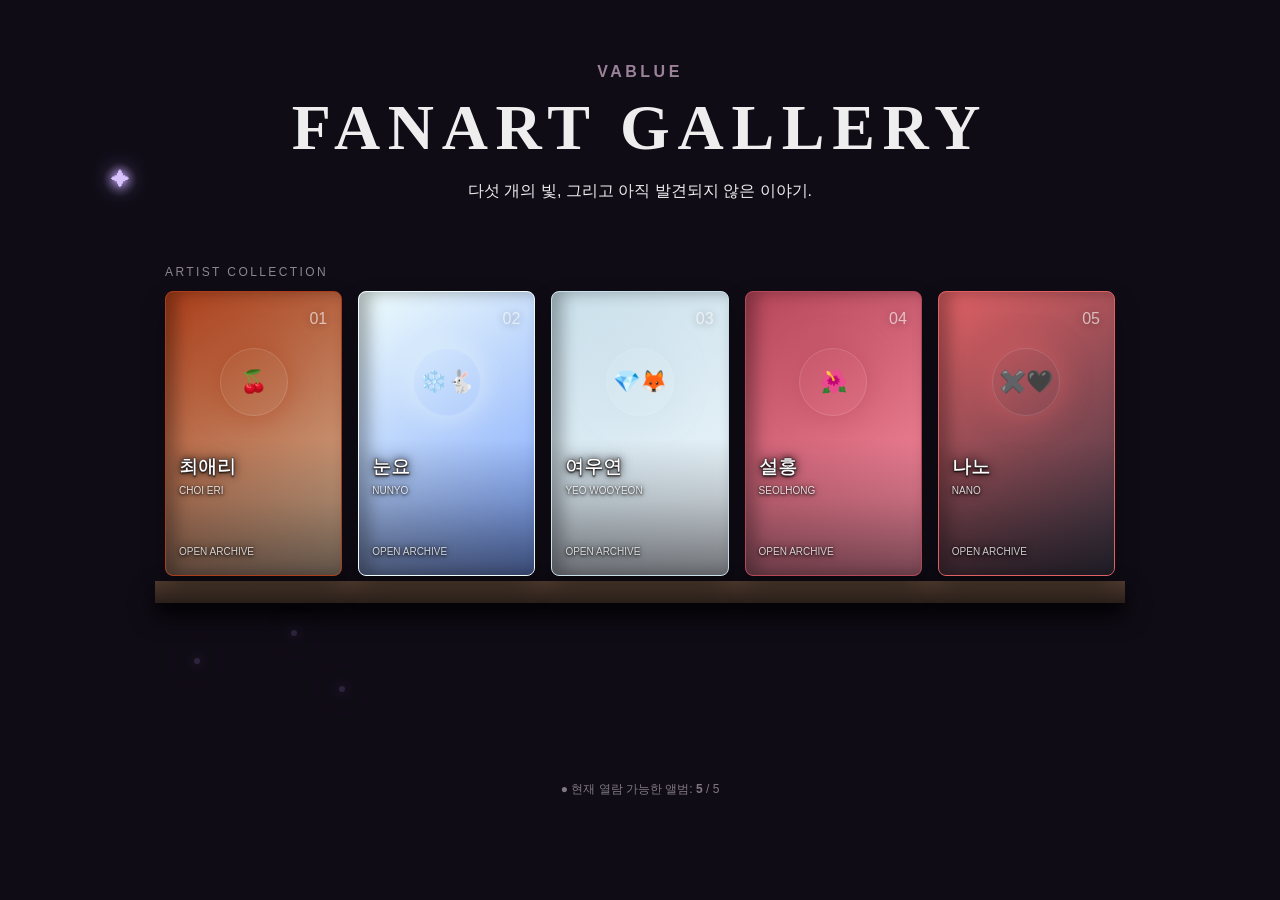
==== index.html @ e78878ca "Add files via upload" ====
<!doctype html><html lang="ko"><head><meta charset="utf-8"><meta name="viewport" content="width=device-width,initial-scale=1"><title>VABLUE FANART GALLERY</title><link rel="stylesheet" href="style.css?v=1.2"></head><body><main>
<section id="archive" class="screen active"><header><b>VABLUE</b><h1>FANART GALLERY</h1><p>다섯 개의 빛, 그리고 아직 발견되지 않은 이야기.</p></header><p class="label">ARTIST COLLECTION</p><div id="albums"></div><div class="shelf"></div><div class="floor-zone"><i class="wisp w1"></i><i class="wisp w2"></i><i class="wisp w3"></i></div><button id="secretWisp" aria-label="작은 유령불" title="" type="button">✦</button><footer>● 현재 열람 가능한 앨범: <strong id="openCount">5</strong> / 5</footer></section>

<div id="rabuTransition"><div class="rabu-open"><span>GHOST_007</span><b>ANOTHER MEMORY</b><small>책장 밖의 기록을 불러오는 중…</small></div></div><section id="transition"><div class="book" id="transitionBook"><span id="transitionMark">🌺</span><strong id="transitionName">SEOLHONG</strong></div></section>

<section id="member" class="screen">
  <button id="back">← Archive</button>
  <div class="hero" id="memberHero">
    <div class="copy">
      <small id="albumNumber">MEMORY ALBUM · 06</small>
      <h2 id="memberTitle">SEOLHONG</h2>
      <p id="memberDate">2025.09.07 —</p>
      <blockquote id="memberQuote">“기억하고 싶은 장면들을 한 권에.”</blockquote>
      <button id="enter">기록 보기</button>
    </div>
    <img id="memberHeroImage" src="images/seolhong/hero-v12.webp" alt="설홍">
  </div>

  <section id="content" hidden aria-hidden="true">
    <div class="sectionhead"><div><small>CHAPTERS</small><h3>카테고리</h3></div><p>앨범의 북마크를 골라보세요.</p></div>
    <div id="cats"></div>
    <div class="ghead"><div><small id="kick"></small><h3 id="title"></h3></div><span id="count"></span></div>
    <div id="photos"></div>
  </section>
</section></main>

<div id="lightbox"><button id="close">×</button><img id="lbimg"><div><small id="lbdate"></small><h3 id="lbtitle"></h3><p id="lbmemo"></p></div></div>
<script src="app.js?v=1.2"></script></body></html>
---- style.css ----
*{box-sizing:border-box}html,body{margin:0;background:#100c16;color:#eee;font-family:Arial,"Noto Sans KR",sans-serif}.screen{display:none;min-height:100vh;padding:7vh 4vw}.active{display:block}header{text-align:center;margin-bottom:7vh}header b,small{letter-spacing:.22em;color:#9c8299}h1{font:700 clamp(34px,5vw,68px) Georgia;letter-spacing:.12em;margin:.15em}.label,#albums,.shelf{max-width:1100px;margin-left:auto;margin-right:auto}.label{font-size:12px;color:#8e858d;letter-spacing:.2em}#albums{display:grid;grid-template-columns:repeat(6,1fr);gap:16px}.album{height:285px;background:#1b191c;border:1px solid #302c31;border-radius:8px;padding:18px 13px;position:relative;box-shadow:inset 10px 0 16px #0005,0 12px 25px #0005;transition:.3s;overflow:hidden}.album:after{content:"";position:absolute;inset:0;background:linear-gradient(145deg,var(--p),var(--s));opacity:.08}.num,.mark,.album h3,.album em,.state{position:relative;z-index:1}.num{position:absolute;right:14px;color:#666}.mark{width:68px;height:68px;border:1px solid #ffffff22;border-radius:50%;display:grid;place-items:center;margin:38px auto;font-size:22px;filter:grayscale(1);opacity:.55}.album h3{margin:0}.album em,.state{font-size:10px;color:#777;font-style:normal}.state{position:absolute;bottom:18px}.album.open{cursor:pointer;background:linear-gradient(145deg,var(--p),var(--s));border-color:var(--p)}.album.open .mark{filter:none;opacity:1;box-shadow:0 0 30px color-mix(in srgb,var(--p) 55%,transparent)}.album:hover{transform:translateY(-5px)}.shelf{height:22px;background:linear-gradient(#513c2f,#2b201b);box-shadow:0 12px 25px #000;margin-top:5px}footer{text-align:center;color:#807783;font-size:12px;margin-top:28px}#transition{display:none;position:fixed;inset:0;z-index:20;background:#0d0911;place-items:center}.book{width:190px;height:280px;background:linear-gradient(145deg,#A3233E,#272332);border:1px solid #A3233E;border-radius:8px;display:grid;place-content:center;text-align:center;gap:20px;font-size:34px;box-shadow:0 0 80px #A3233E55;animation:zoom 1.3s ease}.book strong{font-size:14px;letter-spacing:.25em}@keyframes zoom{0%{opacity:0;transform:scale(.65) translateY(30px)}70%{opacity:1;transform:scale(1.06)}100%{transform:scale(1)}}#member{background:linear-gradient(#f6f0eb,#e7ddd4);color:#30252b}#back{position:fixed;z-index:5;top:18px;left:18px}.hero{max-width:1120px;min-height:78vh;margin:auto;display:grid;grid-template-columns:.8fr 1.2fr;background:#f8f1e8;box-shadow:0 30px 70px #33202c35;overflow:hidden}.copy{padding:9%;display:flex;flex-direction:column;justify-content:center}.copy h2{font:700 clamp(48px,7vw,90px) Georgia;margin:.15em 0;color:#A3233E}.copy button{align-self:flex-start;margin-top:25px;padding:12px 25px;border:0;border-radius:25px;background:#A3233E;color:#fff}.hero img{width:100%;height:100%;object-fit:cover}#content{max-width:1120px;margin:70px auto}.sectionhead,.ghead{display:flex;justify-content:space-between;align-items:end;margin:45px 0 18px}.sectionhead h3,.ghead h3{font:700 34px Georgia;margin:4px 0}#cats{display:grid;grid-template-columns:repeat(4,1fr);gap:12px}.cat{text-align:left;padding:20px;background:#fff9;border:1px solid #bcaab1;cursor:pointer;color:#392c32;transition:.25s}.cat:hover{transform:translateY(-4px);box-shadow:0 12px 25px #A3233E18;border-color:#A3233E}.cat i{font-style:normal;font-size:24px;display:block}.cat b{display:block;margin:9px 0 3px}.cat small{display:block;font-size:9px}.cat span{display:block;margin-top:12px;font-size:10px;color:#8b737c}#photos{display:grid;grid-template-columns:repeat(12,1fr);gap:20px;align-items:start}.memory{background:#fff;padding:10px 10px 15px;box-shadow:0 9px 24px #50313c20;cursor:pointer;grid-column:span 4;transform:rotate(-.5deg)}.memory.m1{grid-column:span 5;transform:rotate(.7deg);margin-top:32px}.memory.m2{grid-column:span 3;transform:rotate(-.8deg)}.memory.m3{grid-column:span 6;transform:rotate(.4deg)}.memory img{width:100%;display:block}.memory h4{margin:12px 5px 4px}.memory p{font-size:12px;color:#6d5961;margin:5px}.memory time{display:block;font-size:10px;color:#a18f97;margin:9px 5px}.empty{grid-column:1/-1;padding:70px;text-align:center;border:1px dashed #bca4ae;background:#fff5;color:#8d7880}#lightbox{display:none;position:fixed;inset:0;z-index:30;background:#100b11ee;padding:5vw;grid-template-columns:1.5fr .5fr;gap:30px;align-items:center}#lightbox.show{display:grid}#lightbox img{max-width:100%;max-height:88vh;margin:auto}#close{position:absolute;right:25px;top:20px;z-index:40;width:48px;height:48px;display:grid;place-items:center;background:rgba(255,255,255,.06);border:1px solid rgba(255,255,255,.12);border-radius:50%;color:white;font-size:32px;line-height:1;cursor:pointer;transition:.2s}#close:hover{background:rgba(255,255,255,.14);transform:scale(1.05)}@media(max-width:850px){#albums{grid-template-columns:repeat(3,1fr)}.album{height:225px}.hero{grid-template-columns:1fr}.hero img{max-height:65vh}#cats{grid-template-columns:repeat(2,1fr)}#photos{display:block}.memory{margin:15px 0!important;transform:none!important}#lightbox{grid-template-columns:1fr}}
:root{--member-primary:#A3233E;--member-secondary:#272332}
#transition .book{background:linear-gradient(145deg,var(--s,#272332),var(--p,#A3233E));border-color:var(--p,#A3233E)}
#member .copy h2{color:var(--member-secondary)}
#member .copy button{background:linear-gradient(135deg,var(--member-primary),var(--member-secondary))}
#member .cat:hover{border-color:var(--member-primary)}
#member .ghead small,#member .copy small{color:var(--member-primary)}

/* v9 readability + member hero fixes */
/* Keep book titles readable regardless of each personal-color cover. */
.album.open::before{
  content:"";
  position:absolute;
  z-index:0;
  left:0;right:0;bottom:0;
  height:48%;
  background:linear-gradient(to top,rgba(12,10,15,.62),rgba(12,10,15,.22) 55%,transparent);
  pointer-events:none;
}
.album.open h3{
  color:#fffafc;
  text-shadow:0 2px 10px rgba(0,0,0,.55);
}
.album.open em{
  color:rgba(255,250,252,.68);
  text-shadow:0 1px 7px rgba(0,0,0,.45);
}
.album.open .state{
  color:rgba(255,250,252,.8);
  text-shadow:0 1px 8px rgba(0,0,0,.52);
}
.album.open .num{
  color:rgba(255,255,255,.62);
  text-shadow:0 1px 8px rgba(0,0,0,.32);
}

/* Main album title stays neutral and readable for every member. */
#member .copy h2{
  color:#2f2932 !important;
}

/* Keep hero artwork clean and make failures visually obvious only if a URL is truly missing. */
#memberHeroImage{
  display:block;
  width:100%;
  height:100%;
  object-fit:cover;
  object-position:center top;
  background:#ece5df;
}

/* v10: universal bookshelf title readability + neutral hero titles */
.album h3{
  color:#fffdfd !important;
  text-shadow:
    0 1px 2px rgba(0,0,0,.95),
    0 0 7px rgba(0,0,0,.82),
    0 0 14px rgba(0,0,0,.45) !important;
  -webkit-text-stroke:.35px rgba(20,17,22,.78);
}
.album em{
  color:rgba(255,255,255,.82) !important;
  text-shadow:0 1px 3px rgba(0,0,0,.92),0 0 7px rgba(0,0,0,.65) !important;
}
.album .state{
  color:rgba(255,255,255,.78) !important;
  text-shadow:0 1px 3px rgba(0,0,0,.92),0 0 7px rgba(0,0,0,.62) !important;
}

/* Never tint the large member name with the member personal color. */
#memberTitle,
#member .copy h2{
  color:#262129 !important;
  -webkit-text-fill-color:#262129 !important;
  -webkit-text-stroke:0 !important;
  text-shadow:none !important;
}


/* v12 — six-member completion + hidden RABU special archive */
.floor-zone{max-width:1100px;height:150px;margin:0 auto;position:relative;perspective:900px;overflow:visible}
#strayBook{position:absolute;left:7%;top:40px;width:150px;height:86px;border:1px solid rgba(178,150,215,.16);border-radius:5px;background:linear-gradient(155deg,#211a2b,#15111c 62%,#2a2038);color:#8f829b;box-shadow:8px 13px 20px #0008,inset 0 0 18px #b08bdd0a;transform:rotate(-8deg) rotateX(57deg);cursor:pointer;opacity:.52;filter:saturate(.65);transition:.45s ease;text-align:left;padding:15px 16px;z-index:2}
#strayBook b{display:block;font:11px Georgia;letter-spacing:.18em;margin-top:5px}#strayBook small{font-size:7px;letter-spacing:.2em;color:#776b80}.stray-sigil{position:absolute;right:14px;top:12px;font-size:19px;filter:grayscale(.6)}
#strayBook:hover{opacity:1;filter:saturate(1);transform:rotate(-5deg) rotateX(42deg) translateY(-7px);border-color:#aa86d3aa;box-shadow:8px 18px 32px #0009,0 0 26px #a77bd84a,inset 0 0 25px #b48ce51f;color:#d9c8eb}
.wisp{position:absolute;width:6px;height:6px;border-radius:50%;background:#b58ae8;box-shadow:0 0 12px #b58ae8,0 0 25px #805ab5;opacity:.18;animation:wisp 4.5s ease-in-out infinite;pointer-events:none}.w1{left:4%;top:55px}.w2{left:19%;top:83px;animation-delay:1.4s}.w3{left:14%;top:27px;animation-delay:2.7s}@keyframes wisp{0%,100%{transform:translate(0,8px) scale(.7);opacity:.08}50%{transform:translate(9px,-15px) scale(1.15);opacity:.35}}
#rabuTransition{display:none;position:fixed;inset:0;z-index:50;background:radial-gradient(circle at center,#2c2140,#0a0810 62%);place-items:center;overflow:hidden}#rabuTransition.show{display:grid}.rabu-open{width:min(78vw,620px);height:360px;border:1px solid #aa8ac455;background:repeating-linear-gradient(0deg,#17111f 0 2px,#1c1526 2px 4px);box-shadow:0 0 100px #7f5ca544,inset 0 0 80px #000;display:flex;flex-direction:column;justify-content:center;align-items:center;gap:16px;animation:rabuGlitch 1.5s steps(2,end)}.rabu-open span{font:12px monospace;letter-spacing:.3em;color:#a58eb7}.rabu-open b{font:34px Georgia;letter-spacing:.18em;color:#eee5f5;text-shadow:2px 0 #8d64b5,-2px 0 #59446f}.rabu-open small{font:10px monospace;color:#74657e}@keyframes rabuGlitch{0%{opacity:0;filter:blur(7px)}20%{opacity:1;transform:translateX(4px)}24%{transform:translateX(-5px)}28%{transform:none}70%{filter:none}100%{opacity:1}}
.rabu-locked{position:relative;overflow:hidden;cursor:not-allowed!important;filter:grayscale(.75);background:#2a2430!important;color:#a89bad!important;border-color:#5e5066!important}.rabu-locked:after{content:"";position:absolute;inset:0;background:repeating-linear-gradient(0deg,transparent 0 3px,rgba(255,255,255,.035) 3px 4px);animation:staticShift .22s steps(2) infinite;pointer-events:none}.rabu-locked i,.rabu-locked b,.rabu-locked small,.rabu-locked span{opacity:.62}.rabu-static{background:#201a25!important;color:#95859f!important;border-color:#675671!important;font-family:monospace;position:relative;overflow:hidden}.rabu-static:after{content:"";position:absolute;inset:0;background:repeating-linear-gradient(0deg,transparent 0 2px,#fff1 2px 3px);animation:staticShift .18s steps(2) infinite}@keyframes staticShift{0%{transform:translateY(-3px)}100%{transform:translateY(3px)}}
@media(max-width:850px){.floor-zone{height:125px}#strayBook{left:5%;top:30px;width:135px}.rabu-open{height:280px}.rabu-open b{font-size:24px}}

/* FANART GALLERY V1 — roaming secret ghost light */
#archive{position:relative;isolation:isolate}#secretWisp{position:absolute;z-index:8;width:36px;height:36px;display:grid;place-items:center;border:0;border-radius:50%;background:radial-gradient(circle,rgba(210,185,255,.3),transparent 68%);color:#d9c3ff;font-size:19px;text-shadow:0 0 8px #cdaaff,0 0 22px #b39eff;cursor:pointer;animation:ghostFloat 3s ease-in-out infinite alternate;transition:filter .2s}#secretWisp:hover{filter:brightness(1.7)}#secretWisp.pulse{animation:ghostTap .32s ease-out,ghostFloat 3s ease-in-out infinite alternate}@keyframes ghostFloat{to{transform:translateY(-8px);opacity:.65}}@keyframes ghostTap{50%{scale:1.5;filter:brightness(2)}}@media(max-width:650px){#secretWisp{width:44px;height:44px}}

/* V1.1 — five-book centered shelf and consistent member landing panels */
#archive .label,#archive #albums,#archive .shelf,#archive .floor-zone{width:min(100%,950px);max-width:950px}
#archive #albums{grid-template-columns:repeat(5,minmax(0,1fr));gap:16px}
#archive .shelf{width:min(100%,970px);max-width:970px}
#archive .floor-zone{width:min(100%,970px);max-width:970px}
#member.screen{padding:clamp(48px,6vh,72px) 4vw 30px}
#member .hero{width:min(100%,1120px);height:calc(100dvh - clamp(48px,6vh,72px) - 30px);min-height:0;max-height:790px;grid-template-columns:minmax(0,42%) minmax(0,58%)}
#member .copy{min-width:0;padding:clamp(18px,3.2vw,46px);overflow:auto}
#member .copy h2{font-size:clamp(32px,4.3vw,70px);overflow-wrap:anywhere}
#member .hero img,#memberHeroImage{width:100%;height:100%;min-height:0;object-fit:contain;object-position:center center;background:#ece5df}
#member .copy blockquote{margin-left:0;margin-right:0;line-height:1.65}
@media(max-width:850px){#archive #albums{grid-template-columns:repeat(3,minmax(0,1fr))}#member .hero{height:auto;max-height:none;min-height:0;grid-template-columns:1fr}#member .hero img{height:auto;max-height:65vh;object-fit:contain}#member .copy{overflow:visible}}
@media(max-width:480px){#archive #albums{grid-template-columns:repeat(2,minmax(0,1fr))}#archive .shelf{width:100%}#member.screen{padding:62px 12px 24px}}
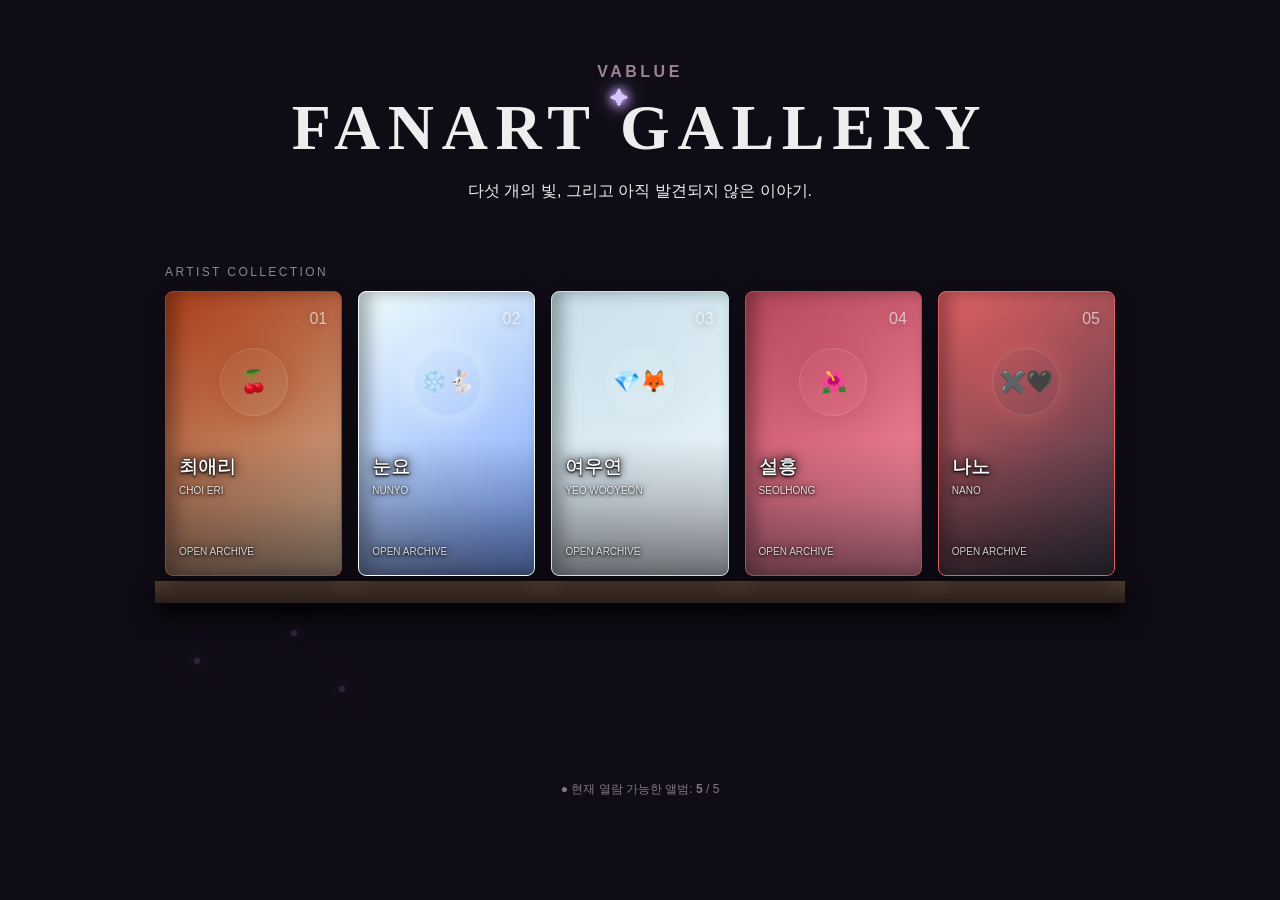
==== commit 6aae2fec: "v1.6 up" ====
--- a/index.html
+++ b/index.html
@@ -1,4 +1,4 @@
-<!doctype html><html lang="ko"><head><meta charset="utf-8"><meta name="viewport" content="width=device-width,initial-scale=1"><title>VABLUE FANART GALLERY</title><link rel="stylesheet" href="style.css?v=1.2"></head><body><main>
+<!doctype html><html lang="ko"><head><meta charset="utf-8"><meta name="viewport" content="width=device-width,initial-scale=1"><title>VABLUE FANART GALLERY</title><link rel="stylesheet" href="style.css?v=1.6"></head><body><main>
 <section id="archive" class="screen active"><header><b>VABLUE</b><h1>FANART GALLERY</h1><p>다섯 개의 빛, 그리고 아직 발견되지 않은 이야기.</p></header><p class="label">ARTIST COLLECTION</p><div id="albums"></div><div class="shelf"></div><div class="floor-zone"><i class="wisp w1"></i><i class="wisp w2"></i><i class="wisp w3"></i></div><button id="secretWisp" aria-label="작은 유령불" title="" type="button">✦</button><footer>● 현재 열람 가능한 앨범: <strong id="openCount">5</strong> / 5</footer></section>
 
 <div id="rabuTransition"><div class="rabu-open"><span>GHOST_007</span><b>ANOTHER MEMORY</b><small>책장 밖의 기록을 불러오는 중…</small></div></div><section id="transition"><div class="book" id="transitionBook"><span id="transitionMark">🌺</span><strong id="transitionName">SEOLHONG</strong></div></section>
@@ -25,4 +25,4 @@
 </section></main>
 
 <div id="lightbox"><button id="close">×</button><img id="lbimg"><div><small id="lbdate"></small><h3 id="lbtitle"></h3><p id="lbmemo"></p></div></div>
-<script src="app.js?v=1.2"></script></body></html>+<script src="app.js?v=1.6"></script></body></html>
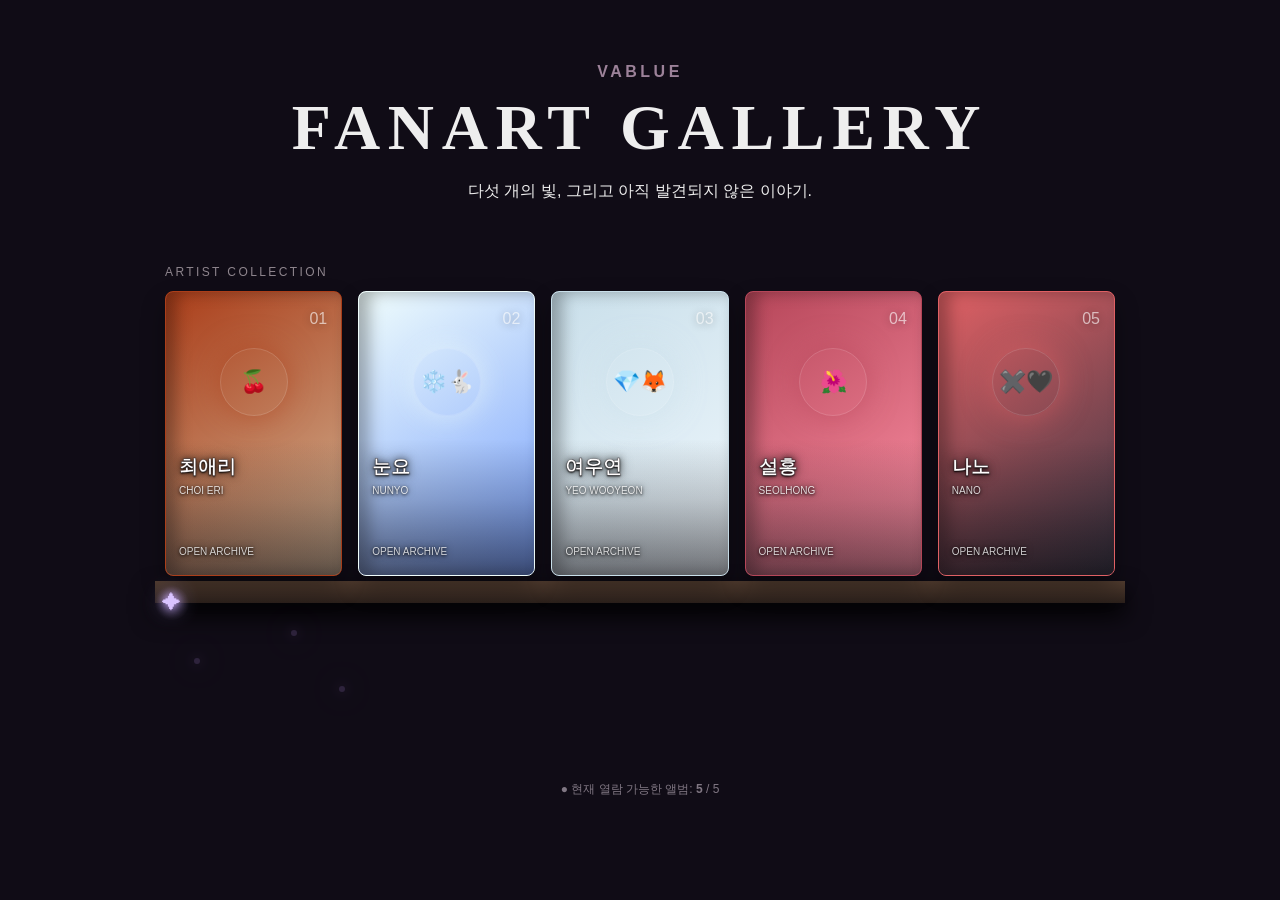
==== commit 456d86cc: "v1.7 up" ====
--- a/index.html
+++ b/index.html
@@ -1,4 +1,4 @@
-<!doctype html><html lang="ko"><head><meta charset="utf-8"><meta name="viewport" content="width=device-width,initial-scale=1"><title>VABLUE FANART GALLERY</title><link rel="stylesheet" href="style.css?v=1.6"></head><body><main>
+<!doctype html><html lang="ko"><head><meta charset="utf-8"><meta name="viewport" content="width=device-width,initial-scale=1"><title>VABLUE FANART GALLERY</title><link rel="stylesheet" href="style.css?v=1.7"></head><body><main>
 <section id="archive" class="screen active"><header><b>VABLUE</b><h1>FANART GALLERY</h1><p>다섯 개의 빛, 그리고 아직 발견되지 않은 이야기.</p></header><p class="label">ARTIST COLLECTION</p><div id="albums"></div><div class="shelf"></div><div class="floor-zone"><i class="wisp w1"></i><i class="wisp w2"></i><i class="wisp w3"></i></div><button id="secretWisp" aria-label="작은 유령불" title="" type="button">✦</button><footer>● 현재 열람 가능한 앨범: <strong id="openCount">5</strong> / 5</footer></section>
 
 <div id="rabuTransition"><div class="rabu-open"><span>GHOST_007</span><b>ANOTHER MEMORY</b><small>책장 밖의 기록을 불러오는 중…</small></div></div><section id="transition"><div class="book" id="transitionBook"><span id="transitionMark">🌺</span><strong id="transitionName">SEOLHONG</strong></div></section>
@@ -25,4 +25,4 @@
 </section></main>
 
 <div id="lightbox"><button id="close">×</button><img id="lbimg"><div><small id="lbdate"></small><h3 id="lbtitle"></h3><p id="lbmemo"></p></div></div>
-<script src="app.js?v=1.6"></script></body></html>+<script src="app.js?v=1.7"></script></body></html>
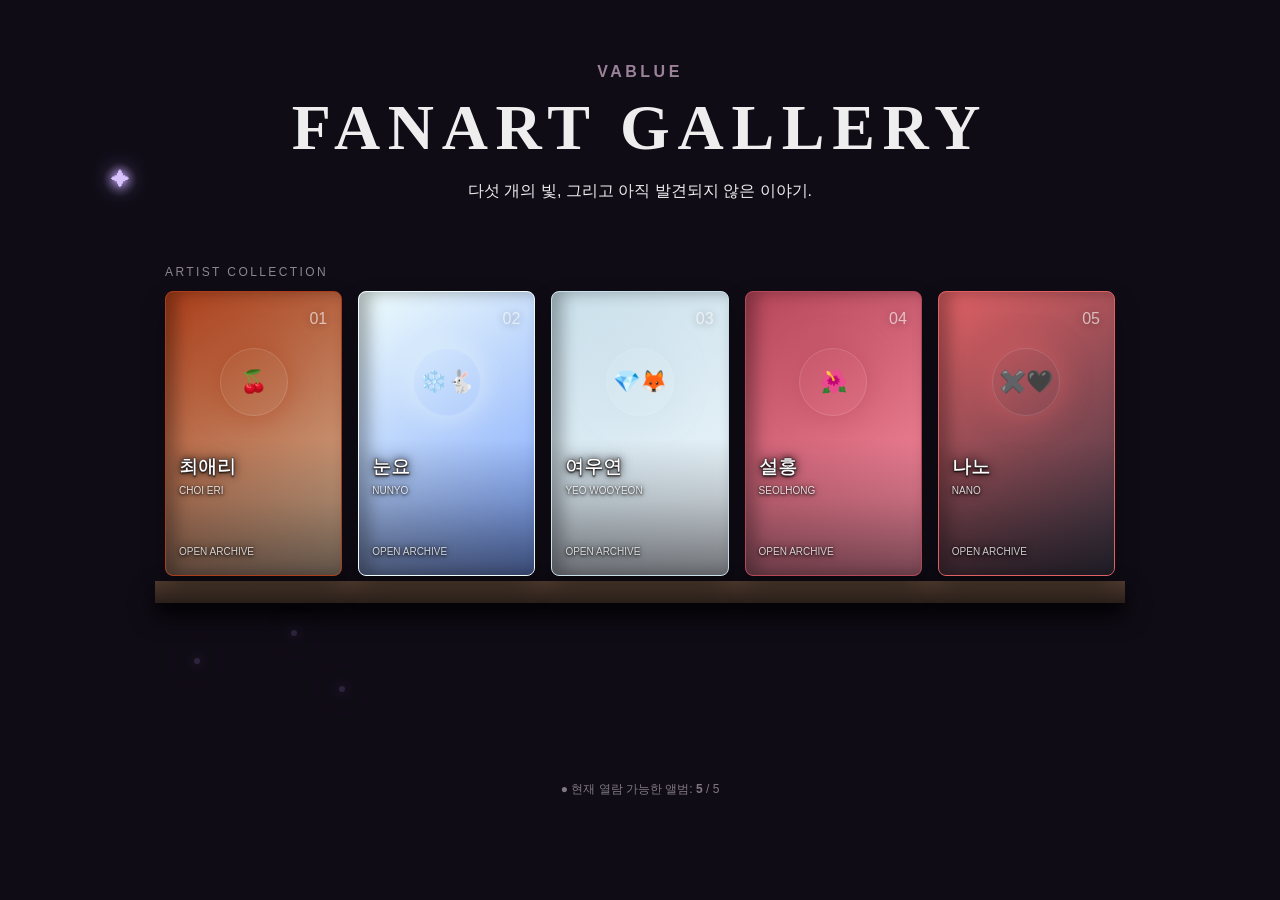
==== commit 745bf1ee: "1.8 up" ====
--- a/index.html
+++ b/index.html
@@ -1,4 +1,4 @@
-<!doctype html><html lang="ko"><head><meta charset="utf-8"><meta name="viewport" content="width=device-width,initial-scale=1"><title>VABLUE FANART GALLERY</title><link rel="stylesheet" href="style.css?v=1.7"></head><body><main>
+<!doctype html><html lang="ko"><head><meta charset="utf-8"><meta name="viewport" content="width=device-width,initial-scale=1"><title>VABLUE FANART GALLERY</title><link rel="stylesheet" href="style.css?v=1.8"></head><body><main>
 <section id="archive" class="screen active"><header><b>VABLUE</b><h1>FANART GALLERY</h1><p>다섯 개의 빛, 그리고 아직 발견되지 않은 이야기.</p></header><p class="label">ARTIST COLLECTION</p><div id="albums"></div><div class="shelf"></div><div class="floor-zone"><i class="wisp w1"></i><i class="wisp w2"></i><i class="wisp w3"></i></div><button id="secretWisp" aria-label="작은 유령불" title="" type="button">✦</button><footer>● 현재 열람 가능한 앨범: <strong id="openCount">5</strong> / 5</footer></section>
 
 <div id="rabuTransition"><div class="rabu-open"><span>GHOST_007</span><b>ANOTHER MEMORY</b><small>책장 밖의 기록을 불러오는 중…</small></div></div><section id="transition"><div class="book" id="transitionBook"><span id="transitionMark">🌺</span><strong id="transitionName">SEOLHONG</strong></div></section>
@@ -25,4 +25,4 @@
 </section></main>
 
 <div id="lightbox"><button id="close">×</button><img id="lbimg"><div><small id="lbdate"></small><h3 id="lbtitle"></h3><p id="lbmemo"></p></div></div>
-<script src="app.js?v=1.7"></script></body></html>+<script src="app.js?v=1.8"></script></body></html>
